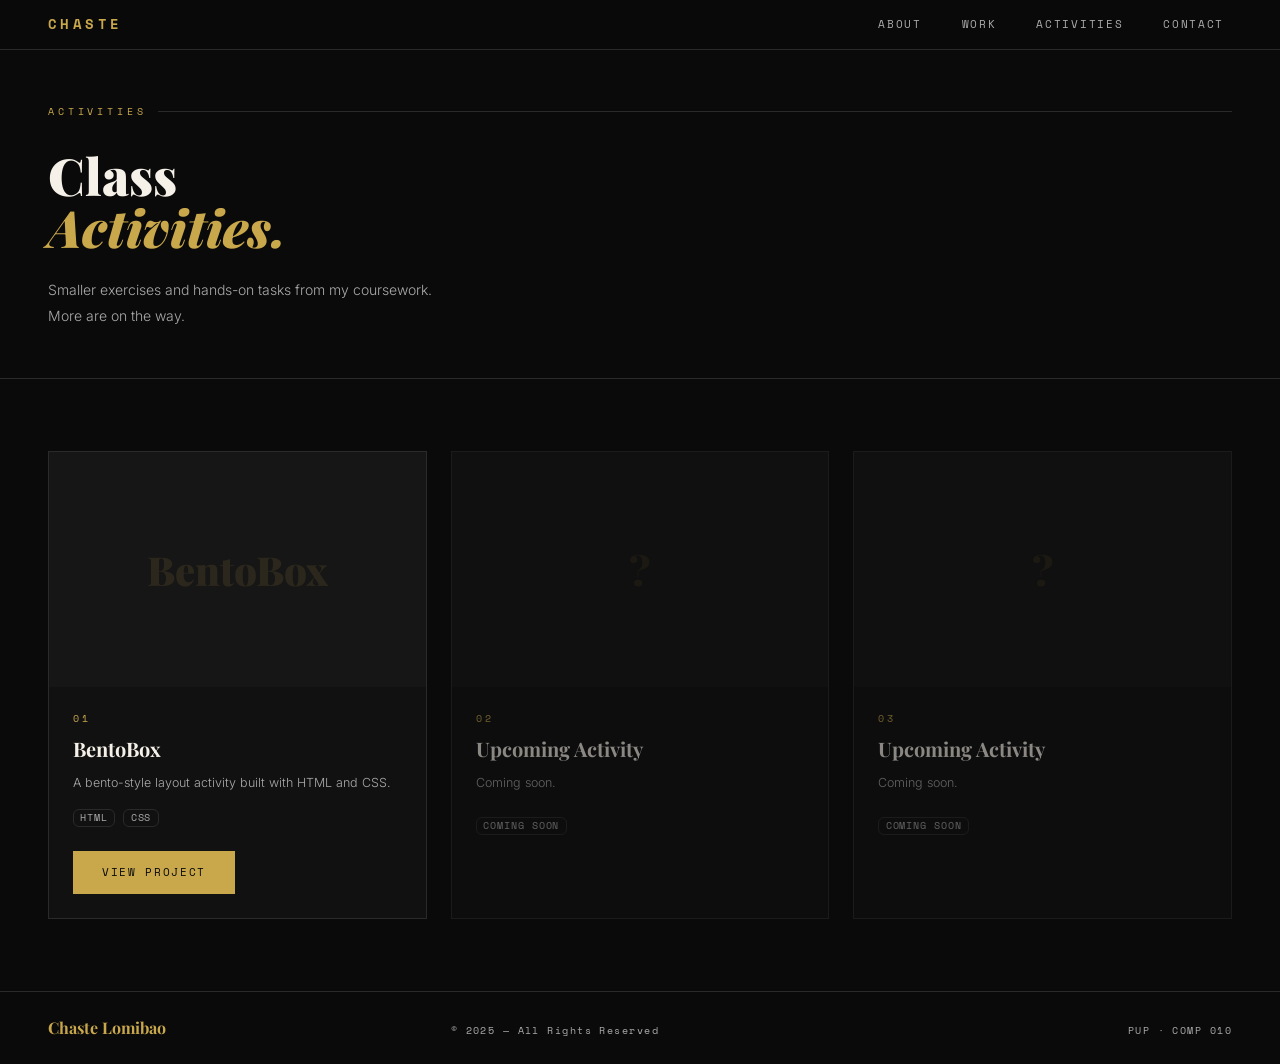
==== activities.html @ 78b1ac3f "activity page" ====
<!DOCTYPE html>
<html lang="en">
<head>
  <meta charset="UTF-8" />
  <meta name="viewport" content="width=device-width, initial-scale=1.0"/>
  <title>Activities — Chaste</title>
  <link rel="icon" href="resources/images/logo.png" type="image/png">
  <link href="https://cdn.jsdelivr.net/npm/bootstrap@5.3.3/dist/css/bootstrap.min.css" rel="stylesheet"/>
  <link href="https://fonts.googleapis.com/css2?family=Playfair+Display:ital,wght@0,700;0,900;1,700&family=Inter:wght@300;400;500;600&family=Space+Mono:wght@400;700&display=swap" rel="stylesheet"/>
  <link rel="stylesheet" href="resources/index.css">
</head>
<body>

  <nav class="navbar navbar-expand-md fixed-top">
    <div class="container-fluid px-4 px-md-5">
      <a class="navbar-brand" href="index.html">Chaste</a>
      <button class="navbar-toggler" type="button" data-bs-toggle="collapse" data-bs-target="#navMenu">
        <span class="navbar-toggler-icon"></span>
      </button>
      <div class="collapse navbar-collapse justify-content-end" id="navMenu">
        <ul class="navbar-nav gap-md-4">
          <li class="nav-item"><a class="nav-link" href="index.html#about">About</a></li>
          <li class="nav-item"><a class="nav-link" href="index.html#projects">Work</a></li>
          <li class="nav-item"><a class="nav-link active text-gold" href="activities.html">Activities</a></li>
          <li class="nav-item"><a class="nav-link" href="index.html#contact">Contact</a></li>
        </ul>
      </div>
    </div>
  </nav>

  <section class="activities-header border-bottom border-custom">
    <div class="container-fluid px-4 px-md-5 py-5">
      <div class="section-label">Activities</div>
      <h1 class="section-title">Class<br><em>Activities.</em></h1>
      <p class="text-muted mt-4 mb-0" style="font-size:0.875rem; line-height:1.9; max-width:420px;">
        Smaller exercises and hands-on tasks from my coursework. More are on the way.
      </p>
    </div>
  </section>

  <section class="py-5">
    <div class="container-fluid px-4 px-md-5 py-4">
      <div class="row g-4">

   
        <div class="col-md-6 col-lg-4">
          <div class="project-card activity-card h-100">
            <div class="project-thumb">
              <span class="ph-text">BentoBox</span>
              <img src="resources/images/bentobox.JPG" alt="BentoBox" onerror="this.remove()">
            </div>
            <div class="p-4">
              <div class="project-num mb-2">01</div>
              <div class="project-name fs-5 mb-2">BentoBox</div>
              <p class="text-muted" style="font-size:0.78rem; line-height:1.7;">A bento-style layout activity built with HTML and CSS.</p>
              <div class="d-flex flex-wrap gap-2 mt-2 mb-4">
                <span class="badge badge-tag">HTML</span>
                <span class="badge badge-tag">CSS</span>
              </div>
              <a href="https://chastelomibao.github.io/Activities/BentoBox.html" class="btn btn-gold" target="_blank" rel="noopener">View Project</a>
            </div>
          </div>
        </div>

     
        <div class="col-md-6 col-lg-4">
          <div class="project-card activity-card upcoming h-100">
            <div class="project-thumb">
              <span class="ph-text">?</span>
            </div>
            <div class="p-4">
              <div class="project-num mb-2">02</div>
              <div class="project-name fs-5 mb-2">Upcoming Activity</div>
              <p class="text-muted" style="font-size:0.78rem; line-height:1.7;">Coming soon.</p>
              <span class="badge badge-tag mt-2">Coming Soon</span>
            </div>
          </div>
        </div>

        <div class="col-md-6 col-lg-4">
          <div class="project-card activity-card upcoming h-100">
            <div class="project-thumb">
              <span class="ph-text">?</span>
            </div>
            <div class="p-4">
              <div class="project-num mb-2">03</div>
              <div class="project-name fs-5 mb-2">Upcoming Activity</div>
              <p class="text-muted" style="font-size:0.78rem; line-height:1.7;">Coming soon.</p>
              <span class="badge badge-tag mt-2">Coming Soon</span>
            </div>
          </div>
        </div>

      </div>
    </div>
  </section>

  <footer class="py-4">
    <div class="container-fluid px-4 px-md-5">
      <div class="row align-items-center text-center text-md-start">
        <div class="col-md-4 mb-2 mb-md-0">
          <span class="footer-name">Chaste Lomibao</span>
        </div>
        <div class="col-md-4 mb-2 mb-md-0">
          <span class="footer-copy">© 2025 — All Rights Reserved</span>
        </div>
        <div class="col-md-4 text-md-end">
          <span class="footer-copy">PUP · COMP 010</span>
        </div>
      </div>
    </div>
  </footer>

  <script src="https://cdn.jsdelivr.net/npm/bootstrap@5.3.3/dist/js/bootstrap.bundle.min.js"></script>
</body>
</html>
---- resources/index.css ----
:root {
  --gold: #C9A84C;
  --gold-light: #E8C96A;
  --black: #0A0A0A;
  --charcoal: #111111;
  --surface: #161616;
  --border: #2A2A2A;
  --text-muted: #ABABAB;
  --white: #F5F0E8;
}

body {
  background-color: var(--black);
  color: var(--white);
  font-family: 'Inter', sans-serif;
  font-weight: 300;
}

html { scroll-behavior: smooth; }

.font-serif { font-family: 'Playfair Display', serif; }
.font-mono { font-family: 'Space Mono', monospace; }
.text-gold { color: var(--gold) !important; }
.bg-charcoal { background-color: var(--charcoal) !important; }
.border-custom { border-color: var(--border) !important; }

/* override Bootstrap's default text-muted (too dark on black bg) */
.text-muted { color: var(--text-muted) !important; }

/* NAVBAR */
.navbar {
  background: rgba(10,10,10,0.92);
  backdrop-filter: blur(12px);
  border-bottom: 1px solid var(--border);
}
.navbar-brand {
  font-family: 'Space Mono', monospace;
  font-weight: 700;
  font-size: 0.85rem;
  letter-spacing: 0.25em;
  text-transform: uppercase;
  color: var(--gold) !important;
}
.navbar-nav .nav-link {
  font-family: 'Space Mono', monospace;
  font-size: 0.7rem;
  letter-spacing: 0.15em;
  text-transform: uppercase;
  color: var(--text-muted) !important;
  transition: color 0.2s;
}
.navbar-nav .nav-link:hover { color: var(--gold) !important; }
.navbar-toggler { border-color: var(--border); }
.navbar-toggler-icon {
  background-image: url("data:image/svg+xml,%3csvg xmlns='http://www.w3.org/2000/svg' viewBox='0 0 30 30'%3e%3cpath stroke='rgba(201,168,76,1)' stroke-width='2' stroke-linecap='round' stroke-miterlimit='10' d='M4 7h22M4 15h22M4 23h22'/%3e%3c/svg%3e");
}

/* BUTTONS */
.btn-gold {
  background-color: var(--gold);
  border-color: var(--gold);
  color: var(--black);
  font-family: 'Space Mono', monospace;
  font-size: 0.7rem;
  letter-spacing: 0.15em;
  text-transform: uppercase;
  padding: 0.75rem 1.75rem;
  border-radius: 0;
}
.btn-gold:hover {
  background-color: var(--gold-light);
  border-color: var(--gold-light);
  color: var(--black);
}
.btn-outline-gold {
  background-color: transparent;
  border: 1px solid var(--gold);
  color: var(--gold);
  font-family: 'Space Mono', monospace;
  font-size: 0.7rem;
  letter-spacing: 0.15em;
  text-transform: uppercase;
  padding: 0.75rem 1.75rem;
  border-radius: 0;
}
.btn-outline-gold:hover {
  background-color: var(--gold);
  color: var(--black);
}

/* HERO */
.hero { padding-top: 56px; min-height: 100vh; }
.hero-eyebrow {
  font-family: 'Space Mono', monospace;
  font-size: 0.65rem;
  letter-spacing: 0.35em;
  text-transform: uppercase;
  color: var(--gold);
}
.hero-eyebrow::before {
  content: '';
  display: inline-block;
  width: 30px;
  height: 1px;
  background: var(--gold);
  margin-right: 0.75rem;
  vertical-align: middle;
}
.hero-headline {
  font-family: 'Playfair Display', serif;
  font-size: clamp(3rem, 6vw, 5.5rem);
  font-weight: 900;
  line-height: 0.95;
}
.hero-headline em { font-style: italic; color: var(--gold); display: block; }

/* Portrait photo frame: fills the column height, anchored to bottom */
.hero-photo-box {
  background: #050505;
  position: relative;
  display: flex;
  align-items: flex-end;
  justify-content: center;
  overflow: hidden;
  min-height: calc(100vh - 56px);
}

/* === BLACK/GOLD AURA BACKGROUND === */
.hero-aura-bg {
  position: absolute;
  inset: 0;
  display: flex;
  align-items: center;
  justify-content: center;
  z-index: 0;
  overflow: hidden;
}

/* Base radial glow from center */
.hero-aura-bg::before {
  content: '';
  position: absolute;
  inset: 0;
  background:
    radial-gradient(ellipse 60% 80% at 50% 60%,
      rgba(201,168,76,0.18) 0%,
      rgba(201,168,76,0.07) 35%,
      rgba(201,168,76,0.02) 60%,
      transparent 80%),
    radial-gradient(ellipse 80% 50% at 50% 90%,
      rgba(201,168,76,0.12) 0%,
      transparent 60%);
}

/* Gold shimmer sweep at top */
.hero-aura-bg::after {
  content: '';
  position: absolute;
  top: -20%;
  left: 50%;
  transform: translateX(-50%);
  width: 120%;
  height: 60%;
  background: radial-gradient(ellipse at 50% 0%,
    rgba(232,201,106,0.08) 0%,
    transparent 70%);
  animation: auraPulse 4s ease-in-out infinite alternate;
}

@keyframes auraPulse {
  0%   { opacity: 0.5; transform: translateX(-50%) scaleY(1); }
  100% { opacity: 1;   transform: translateX(-50%) scaleY(1.15); }
}

/* Concentric glowing rings */
.aura-ring {
  position: absolute;
  border-radius: 50%;
  border: 1px solid rgba(201,168,76,0.15);
  animation: ringExpand 6s ease-in-out infinite alternate;
}
.aura-ring-1 {
  width: 320px; height: 320px;
  top: 50%; left: 50%;
  transform: translate(-50%, -40%);
  border-color: rgba(201,168,76,0.22);
  box-shadow: 0 0 40px rgba(201,168,76,0.08), inset 0 0 40px rgba(201,168,76,0.04);
  animation-duration: 5s;
}
.aura-ring-2 {
  width: 500px; height: 500px;
  top: 50%; left: 50%;
  transform: translate(-50%, -40%);
  border-color: rgba(201,168,76,0.12);
  box-shadow: 0 0 60px rgba(201,168,76,0.05);
  animation-duration: 6.5s;
  animation-delay: 0.5s;
}
.aura-ring-3 {
  width: 700px; height: 700px;
  top: 50%; left: 50%;
  transform: translate(-50%, -40%);
  border-color: rgba(201,168,76,0.06);
  animation-duration: 8s;
  animation-delay: 1s;
}

@keyframes ringExpand {
  0%   { opacity: 0.4; }
  100% { opacity: 1; }
}

/* Floating gold particles */
.aura-particles { position: absolute; inset: 0; pointer-events: none; }
.aura-particle {
  position: absolute;
  width: 2px; height: 2px;
  background: var(--gold);
  border-radius: 50%;
  opacity: 0;
  animation: particleDrift var(--dur, 6s) ease-in-out var(--delay, 0s) infinite;
}
@keyframes particleDrift {
  0%   { opacity: 0; transform: translateY(0) scale(0.5); }
  20%  { opacity: 0.8; }
  80%  { opacity: 0.4; }
  100% { opacity: 0; transform: translateY(-120px) scale(1.5); }
}

/* Corner accent lines removed */

.hero-photo-frame {
  height: 100%;
  max-height: calc(100vh - 56px);
  aspect-ratio: 3 / 4;
  background: transparent;
  border-left: none;
  position: relative;
  overflow: visible;
  z-index: 1;
  /* subtle gold frame glow */
  filter: drop-shadow(0 0 30px rgba(201,168,76,0.15));
}
.hero-photo-frame img {
  width: 100%;
  height: 100%;
  object-fit: cover;
  object-position: top center;
  display: block;
  /* Remove any gray — keep pure image */
  background: transparent;
  border-radius: 0;
}
.hero-photo-placeholder {
  width: 100%;
  height: 100%;
  display: flex;
  align-items: center;
  justify-content: center;
  background: transparent;
  overflow: hidden;
}
.hero-tag {
  position: absolute;
  bottom: 2rem;
  left: 2rem;
  background: var(--gold);
  color: var(--black);
  font-family: 'Space Mono', monospace;
  font-size: 0.65rem;
  letter-spacing: 0.2em;
  text-transform: uppercase;
  padding: 0.4rem 1rem;
  z-index: 2;
}

/* SECTION LABEL */
.section-label {
  font-family: 'Space Mono', monospace;
  font-size: 0.6rem;
  letter-spacing: 0.4em;
  text-transform: uppercase;
  color: var(--gold);
  display: flex;
  align-items: center;
  gap: 0.75rem;
  margin-bottom: 2rem;
}
.section-label::after { content: ''; flex: 1; height: 1px; background: var(--border); }

/* ABOUT */
.display-quote {
  font-family: 'Playfair Display', serif;
  font-size: clamp(2rem, 3.5vw, 3rem);
  font-weight: 700;
  line-height: 1.15;
}
.display-quote span { color: var(--gold); }
.skill-badge {
  font-family: 'Space Mono', monospace;
  font-size: 0.7rem;
  letter-spacing: 0.05em;
  color: var(--text-muted);
  border: 1px solid var(--border);
  background: transparent;
  padding: 0.5rem 0.9rem;
  display: inline-block;
}
.stat-num {
  font-family: 'Playfair Display', serif;
  font-size: 2.5rem;
  font-weight: 900;
  color: var(--gold);
  line-height: 1;
}
.stat-label {
  font-family: 'Space Mono', monospace;
  font-size: 0.6rem;
  letter-spacing: 0.2em;
  text-transform: uppercase;
  color: var(--text-muted);
}

/* PROJECTS */
.section-title {
  font-family: 'Playfair Display', serif;
  font-size: clamp(2.5rem, 4vw, 3.5rem);
  font-weight: 900;
  line-height: 1;
}
.section-title em { font-style: italic; color: var(--gold); }
.project-card {
  background: var(--charcoal);
  border: 1px solid var(--border);
  border-radius: 0;
  overflow: hidden;
  transition: border-color 0.2s;
  height: 100%;
}
.project-card:hover { border-color: var(--gold); }
.project-thumb {
  aspect-ratio: 16/10;
  background: var(--surface);
  display: flex;
  align-items: center;
  justify-content: center;
  transition: transform 0.4s ease;
  overflow: hidden;
}
.project-thumb img {
  width: 100%;
  height: 100%;
  object-fit: cover;
  display: block;
}
.project-card.featured .project-thumb { aspect-ratio: 4/5; }
.project-card:hover .project-thumb { transform: scale(1.03); }
.ph-text {
  font-family: 'Playfair Display', serif;
  font-size: 4rem;
  font-weight: 900;
  color: rgba(201,168,76,0.12);
}
.project-num {
  font-family: 'Space Mono', monospace;
  font-size: 0.6rem;
  letter-spacing: 0.3em;
  color: var(--gold);
}
.project-name { font-family: 'Playfair Display', serif; font-weight: 700; color: var(--white); }
.project-card.featured .project-name { font-size: 1.8rem; }
.badge-tag {
  font-family: 'Space Mono', monospace;
  font-size: 0.6rem;
  letter-spacing: 0.1em;
  text-transform: uppercase;
  color: var(--text-muted);
  border: 1px solid var(--border);
  background: transparent;
  font-weight: 400;
}

/* CONTACT */
.contact-title {
  font-family: 'Playfair Display', serif;
  font-size: clamp(2.5rem, 4vw, 4rem);
  font-weight: 900;
  line-height: 1.05;
}
.contact-title em { color: var(--gold); font-style: italic; }
.contact-link { text-decoration: none; color: var(--white); transition: color 0.2s; }
.contact-link:hover { color: var(--gold); }
.contact-link-icon {
  width: 40px;
  height: 40px;
  border: 1px solid var(--border);
  transition: border-color 0.2s, color 0.2s;
  font-size: 1.1rem;
}
.contact-link:hover .contact-link-icon { border-color: var(--gold); color: var(--gold); }
.contact-link-label {
  font-family: 'Space Mono', monospace;
  font-size: 0.6rem;
  letter-spacing: 0.2em;
  text-transform: uppercase;
  color: var(--text-muted);
}

footer { background: var(--black); border-top: 1px solid var(--border); }
.footer-name { font-family: 'Playfair Display', serif; font-weight: 700; color: var(--gold); }
.footer-copy { font-family: 'Space Mono', monospace; font-size: 0.6rem; letter-spacing: 0.15em; color: var(--text-muted); }

/* PROJECT EXPAND HINT */
.project-thumb { position: relative; cursor: pointer; }
.project-expand-hint {
  position: absolute;
  bottom: 0; left: 0; right: 0;
  background: rgba(10,10,10,0.75);
  color: var(--gold);
  font-family: 'Space Mono', monospace;
  font-size: 0.62rem;
  letter-spacing: 0.2em;
  text-transform: uppercase;
  text-align: center;
  padding: 0.5rem;
  opacity: 0;
  transform: translateY(4px);
  transition: opacity 0.2s, transform 0.2s;
  backdrop-filter: blur(4px);
  z-index: 2;
}
.project-card:hover .project-expand-hint {
  opacity: 1;
  transform: translateY(0);
}

/* LIGHTBOX */
.lightbox-overlay {
  position: fixed;
  inset: 0;
  background: rgba(0,0,0,0.92);
  backdrop-filter: blur(8px);
  z-index: 9999;
  display: flex;
  align-items: center;
  justify-content: center;
  opacity: 0;
  pointer-events: none;
  transition: opacity 0.3s ease;
}
.lightbox-overlay.active {
  opacity: 1;
  pointer-events: all;
}
.lightbox-inner {
  position: relative;
  max-width: 90vw;
  max-height: 90vh;
  display: flex;
  flex-direction: column;
  align-items: center;
  gap: 1rem;
}
.lightbox-img {
  max-width: 90vw;
  max-height: 80vh;
  object-fit: contain;
  border: 1px solid rgba(201,168,76,0.3);
  box-shadow: 0 0 80px rgba(201,168,76,0.12), 0 0 160px rgba(0,0,0,0.8);
  transform: scale(0.95);
  transition: transform 0.3s ease;
}
.lightbox-overlay.active .lightbox-img { transform: scale(1); }
.lightbox-close {
  position: fixed;
  top: 1.5rem; right: 1.5rem;
  background: transparent;
  border: 1px solid rgba(201,168,76,0.4);
  color: var(--gold);
  font-size: 1.1rem;
  width: 44px; height: 44px;
  display: flex; align-items: center; justify-content: center;
  cursor: pointer;
  transition: background 0.2s, color 0.2s;
  z-index: 10000;
}
.lightbox-close:hover { background: var(--gold); color: var(--black); }
.lightbox-caption { text-align: center; }
.lightbox-title {
  font-family: 'Playfair Display', serif;
  font-size: 1.2rem;
  font-weight: 700;
  color: var(--gold);
  margin-bottom: 0.25rem;
}
.lightbox-desc {
  font-family: 'Inter', sans-serif;
  font-size: 0.8rem;
  color: var(--text-muted);
  max-width: 480px;
}

@media (max-width: 767px) {
  .hero-photo-box { min-height: 70vh; }
  .hero-photo-frame { max-height: 70vh; }
  .aura-ring-1 { width: 220px; height: 220px; }
  .aura-ring-2 { width: 340px; height: 340px; }
  .aura-ring-3 { width: 460px; height: 460px; }
}

.activities-header { padding-top: 56px; }

.activity-card .project-thumb { position: relative; }
.activity-card .project-thumb .ph-text { font-size: 2.5rem; }
.activity-card .project-thumb img {
  position: absolute;
  inset: 0;
}
.activity-card:hover .project-thumb { transform: none; }

.activity-card.upcoming { opacity: 0.55; }
.activity-card.upcoming:hover { border-color: var(--border); }
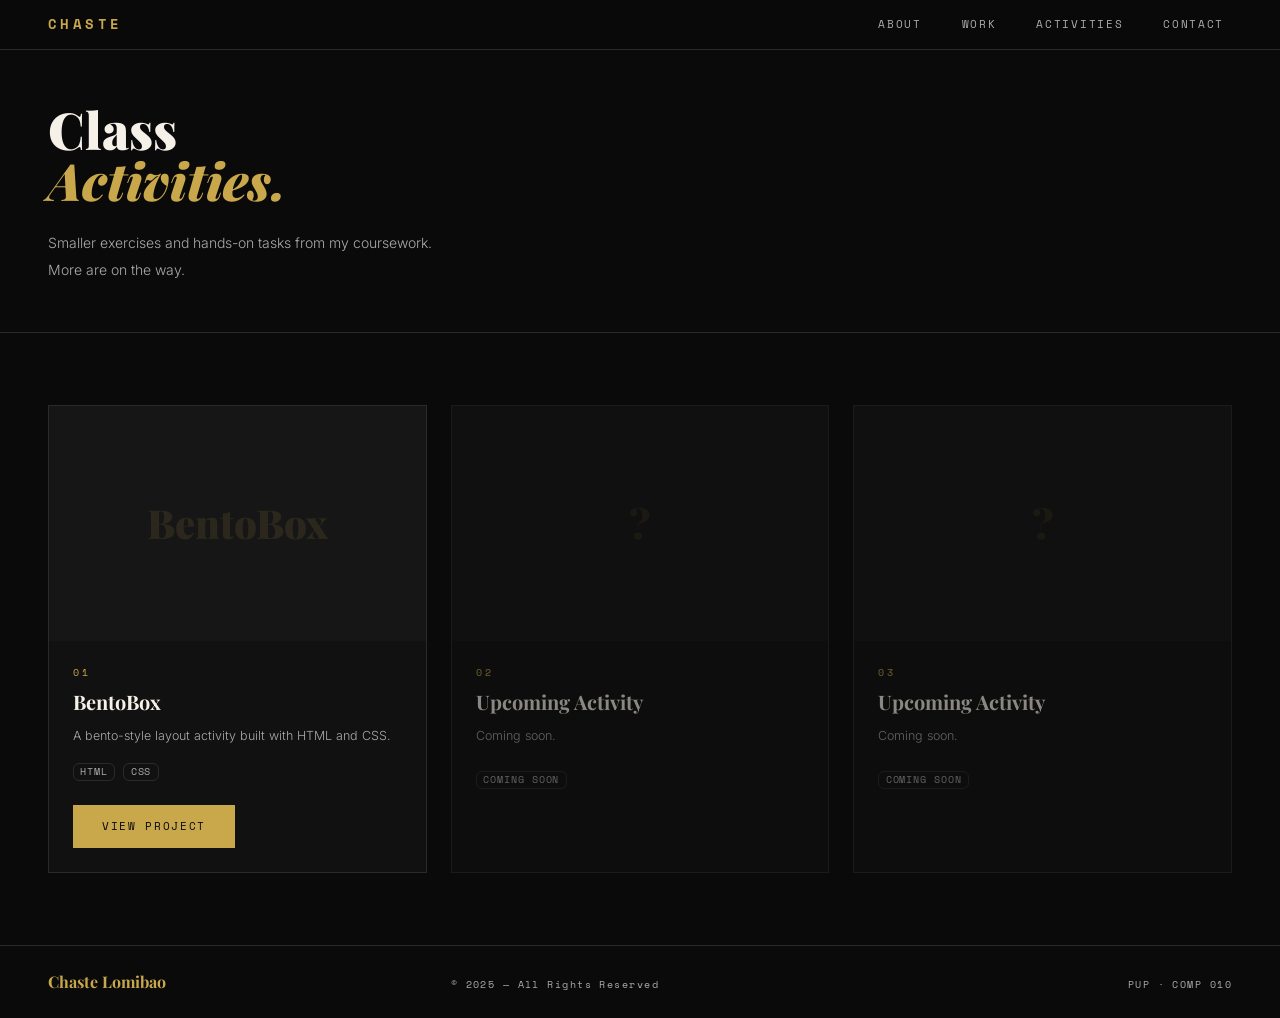
==== commit 61414c41: "removed activites text" ====
--- a/activities.html
+++ b/activities.html
@@ -30,7 +30,7 @@
 
   <section class="activities-header border-bottom border-custom">
     <div class="container-fluid px-4 px-md-5 py-5">
-      <div class="section-label">Activities</div>
+     
       <h1 class="section-title">Class<br><em>Activities.</em></h1>
       <p class="text-muted mt-4 mb-0" style="font-size:0.875rem; line-height:1.9; max-width:420px;">
         Smaller exercises and hands-on tasks from my coursework. More are on the way.
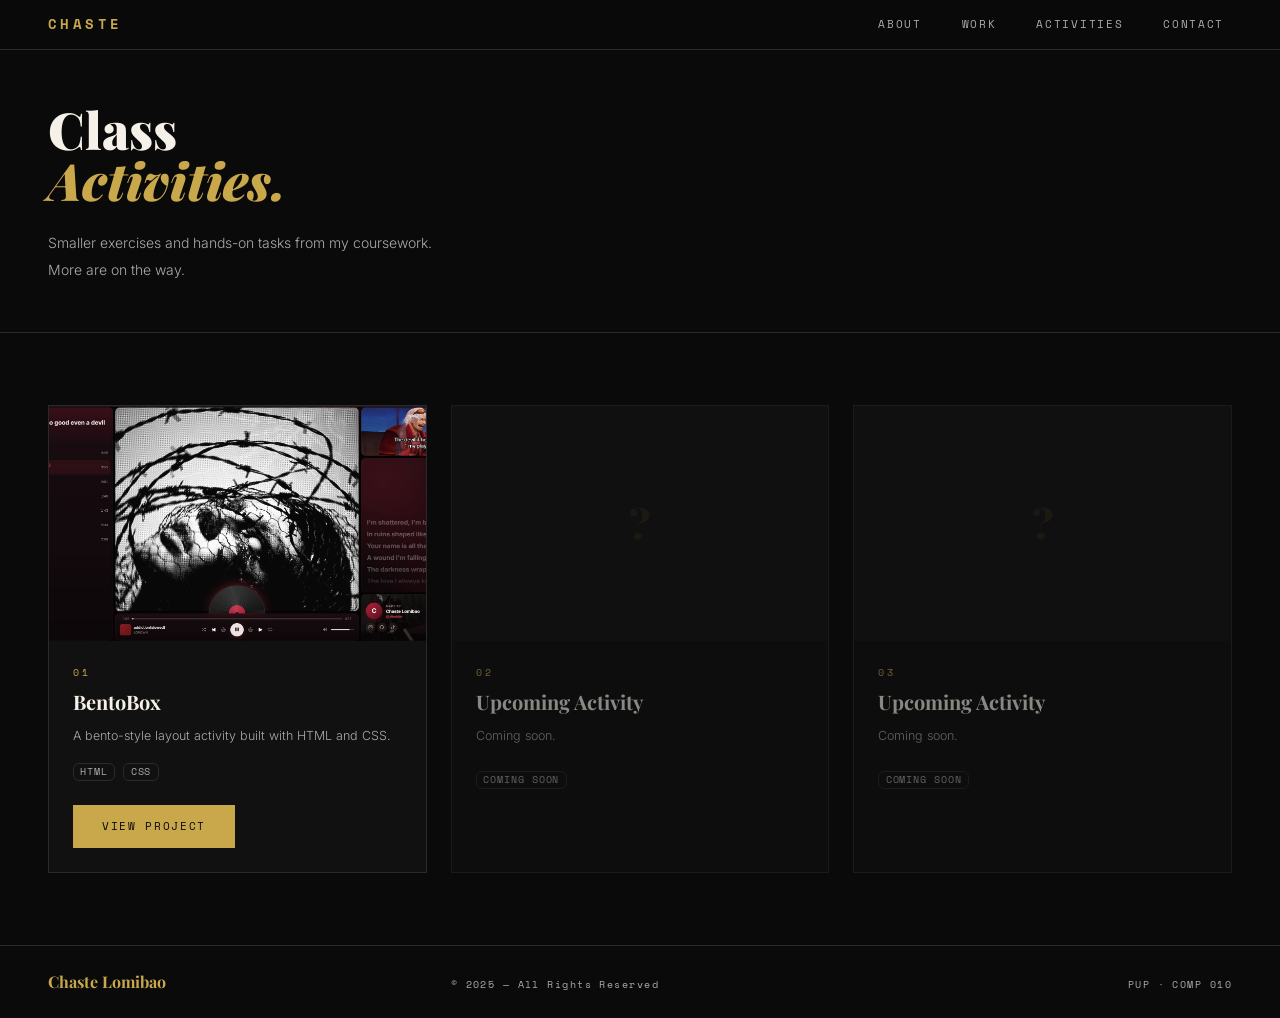
==== commit a796ea99: "changed link for activity since added subfolder" ====
--- a/activities.html
+++ b/activities.html
@@ -30,7 +30,7 @@
 
   <section class="activities-header border-bottom border-custom">
     <div class="container-fluid px-4 px-md-5 py-5">
-     
+    
       <h1 class="section-title">Class<br><em>Activities.</em></h1>
       <p class="text-muted mt-4 mb-0" style="font-size:0.875rem; line-height:1.9; max-width:420px;">
         Smaller exercises and hands-on tasks from my coursework. More are on the way.
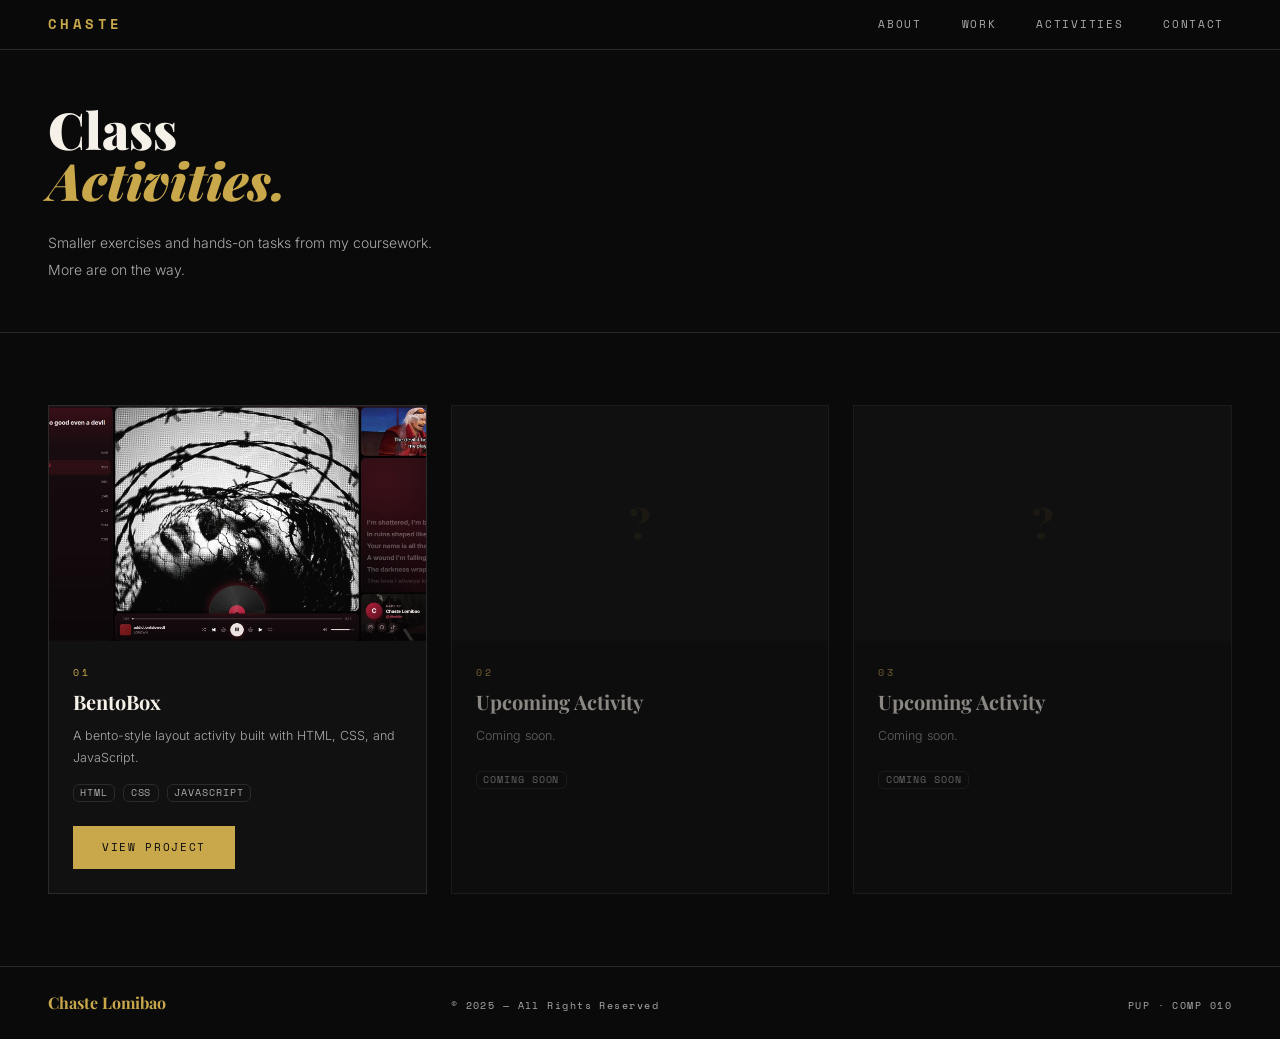
==== commit 0dbc8f17: "push again forgot to save, changes didnt go thru" ====
--- a/activities.html
+++ b/activities.html
@@ -52,12 +52,13 @@
             <div class="p-4">
               <div class="project-num mb-2">01</div>
               <div class="project-name fs-5 mb-2">BentoBox</div>
-              <p class="text-muted" style="font-size:0.78rem; line-height:1.7;">A bento-style layout activity built with HTML and CSS.</p>
+              <p class="text-muted" style="font-size:0.78rem; line-height:1.7;">A bento-style layout activity built with HTML, CSS, and JavaScript.</p>
               <div class="d-flex flex-wrap gap-2 mt-2 mb-4">
                 <span class="badge badge-tag">HTML</span>
                 <span class="badge badge-tag">CSS</span>
+                <span class="badge badge-tag">JavaScript</span>
               </div>
-              <a href="https://chastelomibao.github.io/Activities/BentoBox.html" class="btn btn-gold" target="_blank" rel="noopener">View Project</a>
+              <a href="https://chastelomibao.github.io/Activities/Activity1/BentoBox.html" class="btn btn-gold" target="_blank" rel="noopener">View Project</a>
             </div>
           </div>
         </div>
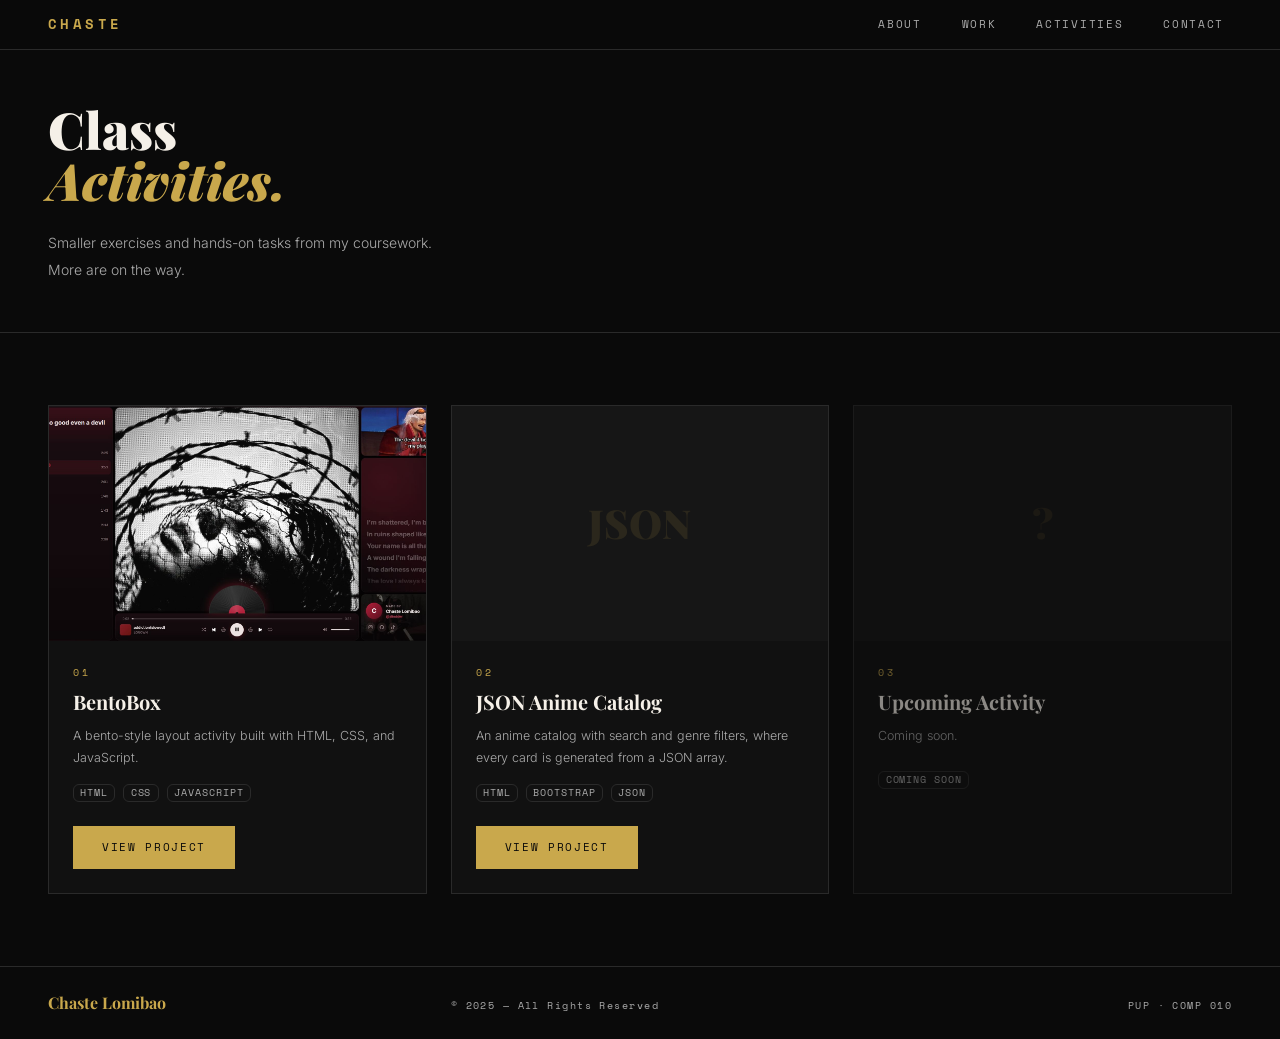
==== commit 33064547: "changes to file names, and added json act" ====
--- a/activities.html
+++ b/activities.html
@@ -58,22 +58,27 @@
                 <span class="badge badge-tag">CSS</span>
                 <span class="badge badge-tag">JavaScript</span>
               </div>
-              <a href="https://chastelomibao.github.io/Activities/Activity1/BentoBox.html" class="btn btn-gold" target="_blank" rel="noopener">View Project</a>
+              <a href="https://chastelomibao.github.io/Activities/BentoBox/index.html" class="btn btn-gold" target="_blank" rel="noopener">View Project</a>
             </div>
           </div>
         </div>
-
      
         <div class="col-md-6 col-lg-4">
-          <div class="project-card activity-card upcoming h-100">
+          <div class="project-card activity-card h-100">
             <div class="project-thumb">
-              <span class="ph-text">?</span>
+              <span class="ph-text">JSON</span>
+              <img src="resources/images/json.JPG" alt="JSON Anime Catalog" onerror="this.remove()">
             </div>
             <div class="p-4">
               <div class="project-num mb-2">02</div>
-              <div class="project-name fs-5 mb-2">Upcoming Activity</div>
-              <p class="text-muted" style="font-size:0.78rem; line-height:1.7;">Coming soon.</p>
-              <span class="badge badge-tag mt-2">Coming Soon</span>
+                <div class="project-name fs-5 mb-2">JSON Anime Catalog</div>
+                  <p class="text-muted" style="font-size:0.78rem; line-height:1.7;">An anime catalog with search and genre filters, where every card is generated from a JSON array.</p>
+              <div class="d-flex flex-wrap gap-2 mt-2 mb-4">
+                <span class="badge badge-tag">HTML</span>
+                <span class="badge badge-tag">Bootstrap</span>
+                <span class="badge badge-tag">JSON</span>
+              </div>
+              <a href="https://chastelomibao.github.io/Activities/Json/index.html" class="btn btn-gold" target="_blank" rel="noopener">View Project</a>
             </div>
           </div>
         </div>
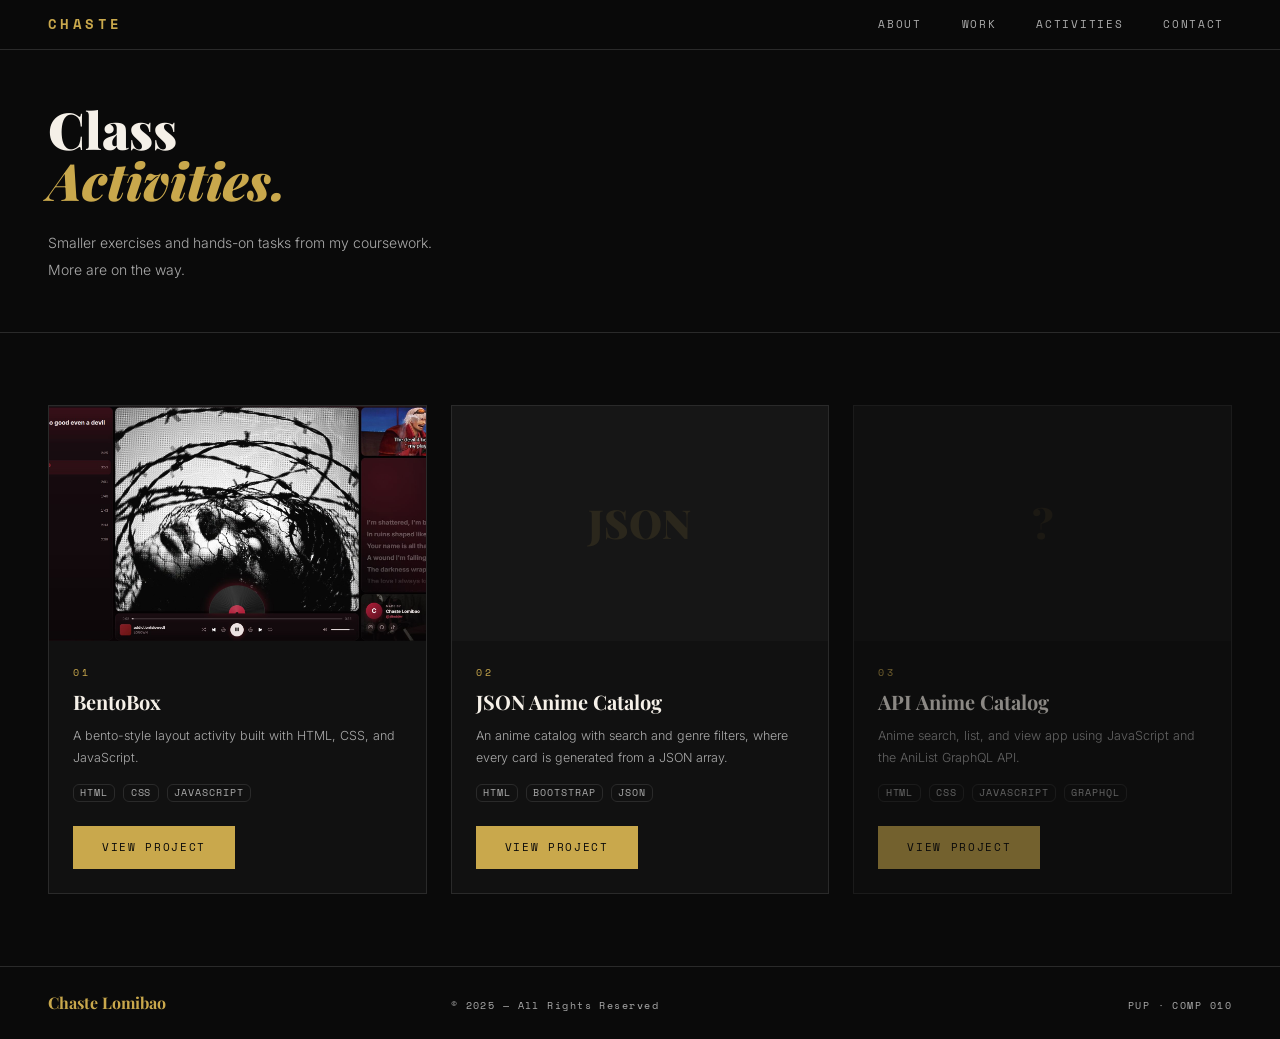
==== commit 1616b1e7: "added info for 3rd act" ====
--- a/activities.html
+++ b/activities.html
@@ -90,9 +90,15 @@
             </div>
             <div class="p-4">
               <div class="project-num mb-2">03</div>
-              <div class="project-name fs-5 mb-2">Upcoming Activity</div>
-              <p class="text-muted" style="font-size:0.78rem; line-height:1.7;">Coming soon.</p>
-              <span class="badge badge-tag mt-2">Coming Soon</span>
+              <div class="project-name fs-5 mb-2">API Anime Catalog</div>
+              <p class="text-muted" style="font-size:0.78rem; line-height:1.7;">Anime search, list, and view app using JavaScript and the AniList GraphQL API.</p>
+              <div class="d-flex flex-wrap gap-2 mt-2 mb-4">
+                <span class="badge badge-tag">HTML</span>
+                <span class="badge badge-tag">CSS</span>
+                <span class="badge badge-tag">JavaScript</span>
+                <span class="badge badge-tag">GraphQL</span>
+              </div>
+              <a href="https://chastelomibao.github.io/Activities/API/index.html" class="btn btn-gold" target="_blank" rel="noopener">View Project</a>
             </div>
           </div>
         </div>
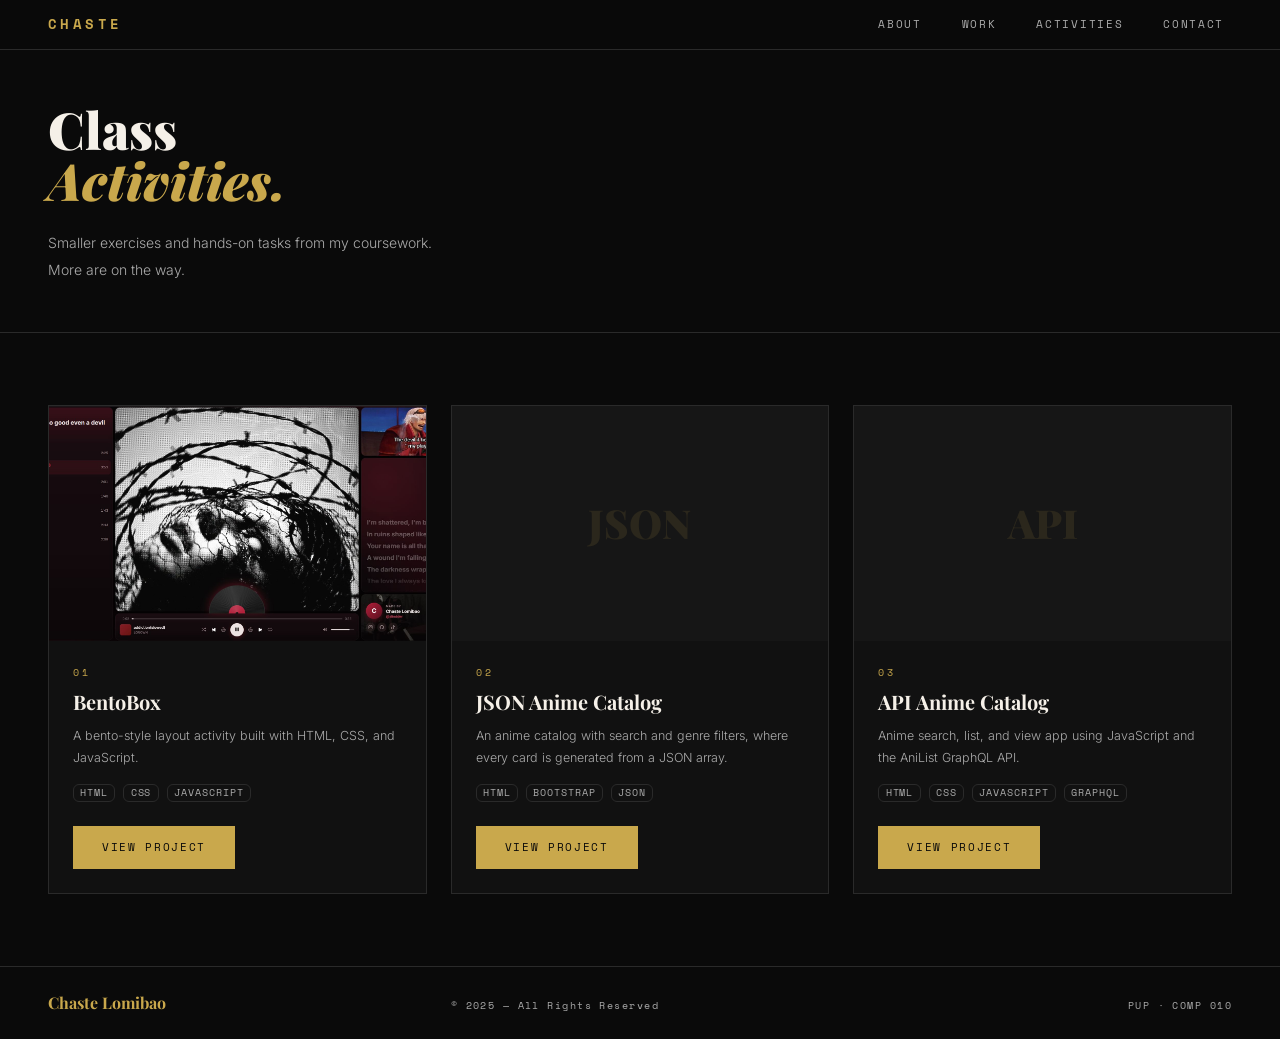
==== commit be65bd68: "fixed card 3, wrong" ====
--- a/activities.html
+++ b/activities.html
@@ -1,20 +1,25 @@
 <!DOCTYPE html>
 <html lang="en">
+
 <head>
   <meta charset="UTF-8" />
-  <meta name="viewport" content="width=device-width, initial-scale=1.0"/>
+  <meta name="viewport" content="width=device-width, initial-scale=1.0" />
   <title>Activities — Chaste</title>
   <link rel="icon" href="resources/images/logo.png" type="image/png">
-  <link href="https://cdn.jsdelivr.net/npm/bootstrap@5.3.3/dist/css/bootstrap.min.css" rel="stylesheet"/>
-  <link href="https://fonts.googleapis.com/css2?family=Playfair+Display:ital,wght@0,700;0,900;1,700&family=Inter:wght@300;400;500;600&family=Space+Mono:wght@400;700&display=swap" rel="stylesheet"/>
+  <link href="https://cdn.jsdelivr.net/npm/bootstrap@5.3.3/dist/css/bootstrap.min.css" rel="stylesheet" />
+  <link
+    href="https://fonts.googleapis.com/css2?family=Playfair+Display:ital,wght@0,700;0,900;1,700&family=Inter:wght@300;400;500;600&family=Space+Mono:wght@400;700&display=swap"
+    rel="stylesheet" />
   <link rel="stylesheet" href="resources/index.css">
 </head>
+
 <body>
 
   <nav class="navbar navbar-expand-md fixed-top">
     <div class="container-fluid px-4 px-md-5">
       <a class="navbar-brand" href="index.html">Chaste</a>
-      <button class="navbar-toggler" type="button" data-bs-toggle="collapse" data-bs-target="#navMenu">
+      <button class="navbar-toggler" type="button" data-bs-toggle="collapse" data-bs-target="#navMenu"
+        aria-controls="navMenu" aria-expanded="false" aria-label="Toggle navigation">
         <span class="navbar-toggler-icon"></span>
       </button>
       <div class="collapse navbar-collapse justify-content-end" id="navMenu">
@@ -30,7 +35,6 @@
 
   <section class="activities-header border-bottom border-custom">
     <div class="container-fluid px-4 px-md-5 py-5">
-    
       <h1 class="section-title">Class<br><em>Activities.</em></h1>
       <p class="text-muted mt-4 mb-0" style="font-size:0.875rem; line-height:1.9; max-width:420px;">
         Smaller exercises and hands-on tasks from my coursework. More are on the way.
@@ -42,7 +46,6 @@
     <div class="container-fluid px-4 px-md-5 py-4">
       <div class="row g-4">
 
-   
         <div class="col-md-6 col-lg-4">
           <div class="project-card activity-card h-100">
             <div class="project-thumb">
@@ -52,17 +55,19 @@
             <div class="p-4">
               <div class="project-num mb-2">01</div>
               <div class="project-name fs-5 mb-2">BentoBox</div>
-              <p class="text-muted" style="font-size:0.78rem; line-height:1.7;">A bento-style layout activity built with HTML, CSS, and JavaScript.</p>
+              <p class="text-muted" style="font-size:0.78rem; line-height:1.7;">A bento-style layout activity built
+                with HTML, CSS, and JavaScript.</p>
               <div class="d-flex flex-wrap gap-2 mt-2 mb-4">
                 <span class="badge badge-tag">HTML</span>
                 <span class="badge badge-tag">CSS</span>
                 <span class="badge badge-tag">JavaScript</span>
               </div>
-              <a href="https://chastelomibao.github.io/Activities/BentoBox/index.html" class="btn btn-gold" target="_blank" rel="noopener">View Project</a>
+              <a href="https://chastelomibao.github.io/Activities/BentoBox/index.html" class="btn btn-gold"
+                target="_blank" rel="noopener">View Project</a>
             </div>
           </div>
         </div>
-     
+
         <div class="col-md-6 col-lg-4">
           <div class="project-card activity-card h-100">
             <div class="project-thumb">
@@ -71,34 +76,39 @@
             </div>
             <div class="p-4">
               <div class="project-num mb-2">02</div>
-                <div class="project-name fs-5 mb-2">JSON Anime Catalog</div>
-                  <p class="text-muted" style="font-size:0.78rem; line-height:1.7;">An anime catalog with search and genre filters, where every card is generated from a JSON array.</p>
+              <div class="project-name fs-5 mb-2">JSON Anime Catalog</div>
+              <p class="text-muted" style="font-size:0.78rem; line-height:1.7;">An anime catalog with search and
+                genre filters, where every card is generated from a JSON array.</p>
               <div class="d-flex flex-wrap gap-2 mt-2 mb-4">
                 <span class="badge badge-tag">HTML</span>
                 <span class="badge badge-tag">Bootstrap</span>
                 <span class="badge badge-tag">JSON</span>
               </div>
-              <a href="https://chastelomibao.github.io/Activities/Json/index.html" class="btn btn-gold" target="_blank" rel="noopener">View Project</a>
+              <a href="https://chastelomibao.github.io/Activities/Json/index.html" class="btn btn-gold"
+                target="_blank" rel="noopener">View Project</a>
             </div>
           </div>
         </div>
 
         <div class="col-md-6 col-lg-4">
-          <div class="project-card activity-card upcoming h-100">
+          <div class="project-card activity-card h-100">
             <div class="project-thumb">
-              <span class="ph-text">?</span>
+              <span class="ph-text">API</span>
+              <img src="resources/images/api.JPG" alt="API Anime Catalog" onerror="this.remove()">
             </div>
             <div class="p-4">
               <div class="project-num mb-2">03</div>
               <div class="project-name fs-5 mb-2">API Anime Catalog</div>
-              <p class="text-muted" style="font-size:0.78rem; line-height:1.7;">Anime search, list, and view app using JavaScript and the AniList GraphQL API.</p>
+              <p class="text-muted" style="font-size:0.78rem; line-height:1.7;">Anime search, list, and view app
+                using JavaScript and the AniList GraphQL API.</p>
               <div class="d-flex flex-wrap gap-2 mt-2 mb-4">
                 <span class="badge badge-tag">HTML</span>
                 <span class="badge badge-tag">CSS</span>
                 <span class="badge badge-tag">JavaScript</span>
                 <span class="badge badge-tag">GraphQL</span>
               </div>
-              <a href="https://chastelomibao.github.io/Activities/API/index.html" class="btn btn-gold" target="_blank" rel="noopener">View Project</a>
+              <a href="https://chastelomibao.github.io/Activities/API/index.html" class="btn btn-gold"
+                target="_blank" rel="noopener">View Project</a>
             </div>
           </div>
         </div>
@@ -106,7 +116,7 @@
       </div>
     </div>
   </section>
-
+  
   <footer class="py-4">
     <div class="container-fluid px-4 px-md-5">
       <div class="row align-items-center text-center text-md-start">
@@ -125,4 +135,5 @@
 
   <script src="https://cdn.jsdelivr.net/npm/bootstrap@5.3.3/dist/js/bootstrap.bundle.min.js"></script>
 </body>
+
 </html>
